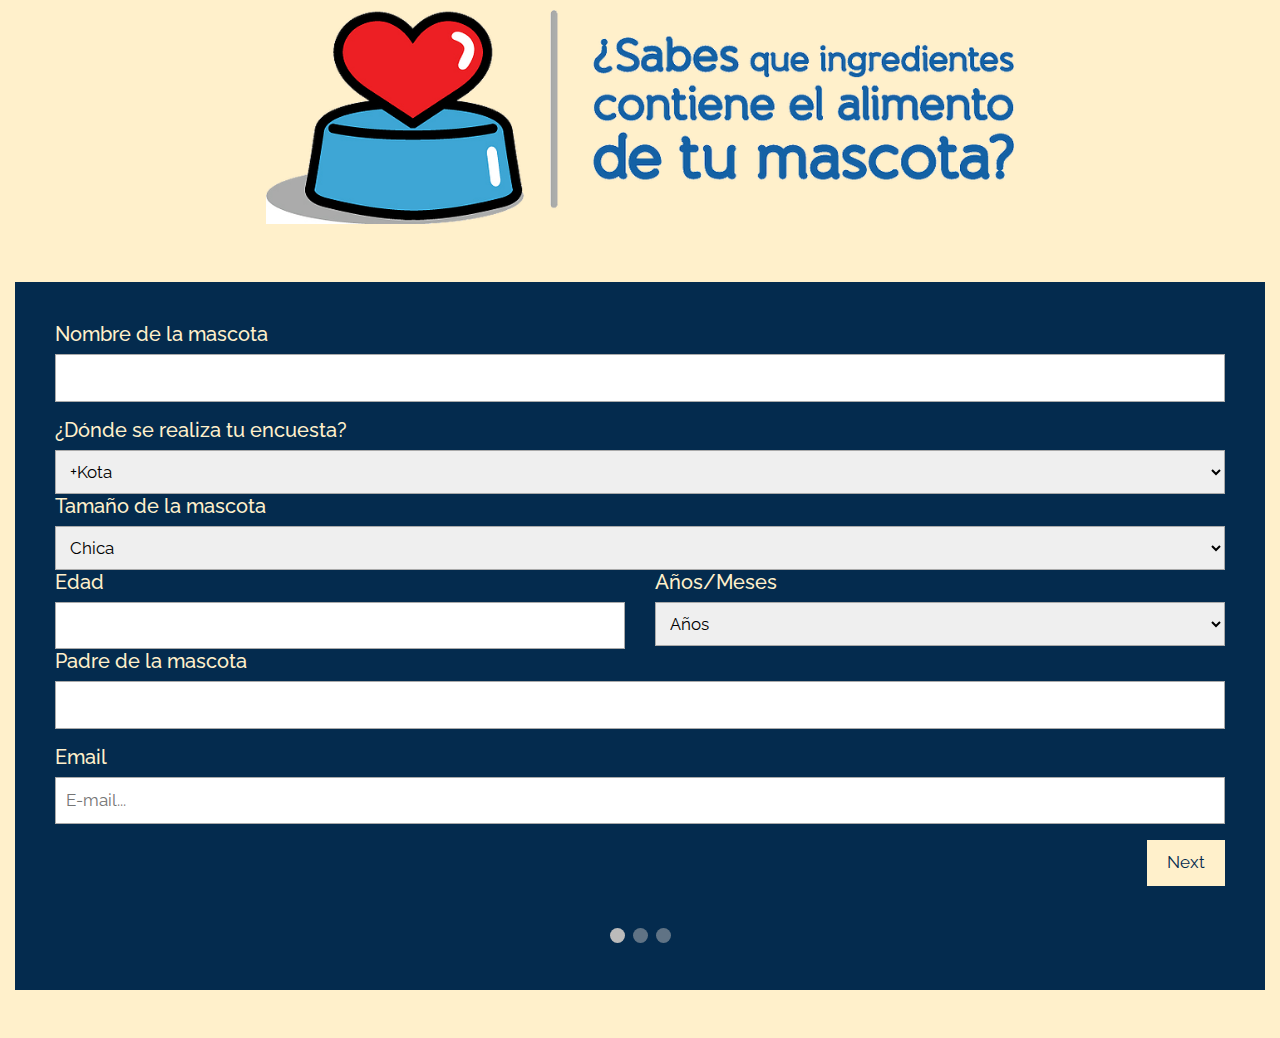
==== gato.html @ 42a262ca "Version 0.5" ====
<!DOCTYPE html>
<html lang="es">
    <head>
        <meta charset="utf-8">
        <meta name="viewport" content="width=device-width, initial-scale=1.0">
        <link href="https://fonts.googleapis.com/css?family=Raleway" rel="stylesheet">
        <link rel="apple-touch-icon" sizes="57x57" href="asset/img/favicon/apple-icon-57x57.png">
        <link rel="apple-touch-icon" sizes="60x60" href="asset/img/favicon/apple-icon-60x60.png">
        <link rel="apple-touch-icon" sizes="72x72" href="asset/img/favicon/apple-icon-72x72.png">
        <link rel="apple-touch-icon" sizes="76x76" href="asset/img/favicon/apple-icon-76x76.png">
        <link rel="apple-touch-icon" sizes="114x114" href="asset/img/favicon/apple-icon-114x114.png">
        <link rel="apple-touch-icon" sizes="120x120" href="asset/img/favicon/apple-icon-120x120.png">
        <link rel="apple-touch-icon" sizes="144x144" href="asset/img/favicon/apple-icon-144x144.png">
        <link rel="apple-touch-icon" sizes="152x152" href="asset/img/favicon/apple-icon-152x152.png">
        <link rel="apple-touch-icon" sizes="180x180" href="asset/img/favicon/apple-icon-180x180.png">
        <link rel="icon" type="image/png" sizes="192x192"  href="asset/img/favicon/android-icon-192x192.png">
        <link rel="icon" type="image/png" sizes="32x32" href="asset/img/favicon/favicon-32x32.png">
        <link rel="icon" type="image/png" sizes="96x96" href="asset/img/favicon/favicon-96x96.png">
        <link rel="icon" type="image/png" sizes="16x16" href="asset/img/favicon/favicon-16x16.png">
        <link rel="manifest" href="asset/img/favicon/manifest.json">
        <meta name="msapplication-TileColor" content="#ffffff">
        <meta name="msapplication-TileImage" content="/ms-icon-144x144.png">
        <meta name="theme-color" content="#ffffff">
        <title>Encuesta Mascotas</title>   
        <!-- Bootstrap CSS -->
        <link rel="stylesheet" href="asset/css/bootstrap.min.css">
        <!-- JQuery Export datatable csv,excel pdf -->
        <link rel="stylesheet" href="asset/css/jquery.dataTables.min.css">
        <link rel="stylesheet" href="asset/css/buttons.dataTables.min.css">
        <style>
            * {
                box-sizing: border-box;
            }

            body {
                background: #fff0cb;
            }

            #regForm {
                font-family: Raleway;
                background-color: rgb(4, 43, 78) !important;
                margin: 3em auto;
                padding: 40px;
                /* width: 70%; */
                min-width: 300px;
                min-height: 600px;
                color: #fff0cb;
            }

            h1 {
                text-align: center;  
            }

            input {
                padding: 10px;
                width: 100%;
                font-size: 17px;
                font-family: Raleway;
                border: 1px solid #aaaaaa;
            }

            /* Mark input boxes that gets an error on validation: */
            input.invalid {
                background-color: #ffdddd !important;
            }
            select.invalid {
                background-color: #ffdddd !important;
            }
            radio.invalid {
                background-color: #ffdddd !important;
            }

            /* Hide all steps by default: */
            .tab {
                display: none;
            }

            button {
                background-color: #fff0cb;
                color: #042b4e;
                border: none;
                padding: 10px 20px;
                font-size: 17px;
                font-family: Raleway;
                cursor: pointer;
            }

            button:hover {
                opacity: 0.8;
            }

            #prevBtn {
                background-color: #bbbbbb;
            }

            /* Make circles that indicate the steps of the form: */
            .step {
                height: 15px;
                width: 15px;
                margin: 0 2px;
                background-color: #bbbbbb;
                border: none;  
                border-radius: 50%;
                display: inline-block;
                opacity: 0.5;
            }

            .step.active {
                opacity: 1;
            }

            /* Mark the steps that are finished and valid: */
            .step.finish {
                background-color: #0086ff;
            }

            select {
                padding: 10px;
                width: 100%;
                font-size: 17px;
                font-family: Raleway;
                border: 1px solid #aaaaaa;
            }
            .center {
                margin: auto;
                width: 60%;
                padding: 10px;
            }

            table {
                border-collapse: collapse;
                border-spacing: 0;
                width: 100%;
                border: 1px solid #ddd;
            }

            th, td {
                text-align: left;
                padding: 8px;
            }

            tr:nth-child(even){background-color: #f2f2f2}
            #logo{
                background-color: rgb(255, 240, 203) !important;
            }

            label > input{ /* HIDE RADIO */
                visibility: hidden; /* Makes input not-clickable */
                position: absolute; /* Remove input from document flow */
            }
            label > input + img{ /* IMAGE STYLES */
                cursor:pointer;
                border:2px solid transparent;
            }
            label > input:checked + img{ /* (RADIO CHECKED) IMAGE STYLES */
                border:2px solid #f00;
            }
        </style>
    </head>
    <body>
        <div class="center" id="logo">
            <img src="asset/img/logo.png" width="100%"/>
        </div>
        <div class="container-fluid">
            <form id="regForm" data-toggle="validator" class="shake">
                <input type="hidden" value="Gato" name="Mascota" id="Mascota">
                <!--h1>Encuesta Mascota</h1-->
                <!-- One "tab" for each step in the form: -->
                <div class="tab">
                    <h5>Nombre de la mascota</h5>
                    <p><input oninput="this.className = ''" name="nombre_mascota" id="nombre_mascota"></p>
                    <h5>¿Dónde se realiza tu encuesta?</h5>
                    <select oninput="this.className = ''" name="lugar" id="lugar" required>
                        <option value="+Kota">+Kota</option>
                        <option value="Petco">Petco</option>
                        <option value="Parque">Parque</option>
                    </select>
                    <h5>Tamaño de la mascota</h5>
                    <select oninput="this.className = ''" name="tamano" id="tamano" required>
                        <option value="Chica">Chica</option>
                        <option value="Mediana">Mediana</option>
                        <option value="Grande">Grande</option>
                    </select>
                    <div class="row">
                        <div class="col">
                            <h5>Edad</h5>
                            <input type="number" min="1" oninput="this.className = ''" name="edad_numero" id="edad_numero">
                        </div>
                        <div class="col">
                            <h5>Años/Meses</h5>
                            <select oninput="this.className = ''" name="edad_mm_yy" id="edad_mm_yy" required>
                                <option value="Años">Años</option>
                                <option value="Meses">Meses</option>
                            </select>
                        </div>
                    </div>

                    <h5>Padre de la mascota</h5>
                    <p><input type="text" maxlength="60" placeholder="" oninput="this.className = ''" name="nombre_padre" id="nombre_padre"></p>

                    <h5>Email</h5>
                    <p><input placeholder="E-mail..." oninput="this.className = ''" name="email" id="email"></p>

                </div>
                <div class="tab">
                    <h5>De las siguientes marcas ¿Con cuál alimentas a tu Gato?</h5>                      
                    <p>
                        <select onchange="showmarca(this);" oninput="this.className = ''" name="marca" id="marca" required>
                            <option></option>
                            <option value="Whiskas">Whiskas</option>
                            <option value="CatChow">CatChow</option>
                            <option value="Proplan">Proplan</option>
                            <option value="Royal Canin">Royal Canin</option>
                            <option value="Hill's">Hill's</option>
                            <option value="Nupec">Nupec</option>
                        </select>
                    </p>
                </div>
                <div class="tab">
                    <h5>De las siguientes listas de ingredientes ¿Cuál le darías a tu Gato?</h5>  
                    <div id="elige" class="row"></div>
                </div>
                <div style="overflow:auto;">
                    <div style="float:right;">
                        <input type="hidden" id="prevBtn">
                        <button type="button" id="nextBtn" onclick="nextPrev(1)">Next</button>
                        <div id="divsubmit"></div>
                    </div>
                    <div id="msgSubmit" class="h3 text-center hidden"></div>
                    <div class="clearfix"></div>
                </div>
                <!-- Circles which indicates the steps of the form: -->
                <div style="text-align:center;margin-top:40px;">
                    <span class="step"></span>
                    <span class="step"></span>
                    <span class="step"></span>
                </div>
            </form>
        </div>
        <div id="result"></div>

        <!-- Optional JavaScript -->
        <!-- jQuery first, then Popper.js, then Bootstrap JS -->
        <script src="asset/js/jquery-3.2.1.slim.min.js"></script>
        <script src="asset/js/popper.min.js"></script>
        <script src="asset/js/bootstrap.min.js"></script>

        <!-- JQuery Export datatable csv,excel pdf -->
        <script src="asset/js/jquery-1.12.4.js"></script>
        <script src="asset/js/jquery.dataTables.min.js"></script>
        <script src="asset/js/dataTables.buttons.min.js"></script>
        <script src="asset/js/jszip.min.js"></script>
        <script src="asset/js/pdfmake.min.js"></script>
        <script src="asset/js/vfs_fonts.js"></script>
        <script src="asset/js/buttons.html5.min.js"></script>

        <script>
                            var currentTab = 0; // Current tab is set to be the first tab (0)
                            showTab(currentTab); // Display the crurrent tab

                            function showTab(n) {
                                // This function will display the specified tab of the form...
                                var x = document.getElementsByClassName("tab");
                                x[n].style.display = "block";
                                //... and fix the Previous/Next buttons:
                                if (n == 0) {
                                    document.getElementById("prevBtn").style.display = "none";
                                } else {
                                    document.getElementById("prevBtn").style.display = "inline";
                                }
                                if (n == (x.length - 1)) {
                                    //document.getElementById("nextBtn").innerHTML = "Submit";
                                    document.getElementById("nextBtn").style.display = "none";
                                    $("#divsubmit").prepend('<button type="submit" id="form-submit">Enviar Respuestas</button>');
                                } else {
                                    document.getElementById("nextBtn").innerHTML = "Next";
                                }
                                //... and run a function that will display the correct step indicator:
                                fixStepIndicator(n)
                            }

                            function nextPrev(n) {

                                // This function will figure out which tab to display
                                var x = document.getElementsByClassName("tab");
                                // Exit the function if any field in the current tab is invalid:
                                if (n == 1 && !validateForm())
                                    return false;
                                // Hide the current tab:
                                x[currentTab].style.display = "none";
                                // Increase or decrease the current tab by 1:
                                currentTab = currentTab + n;
                                // if you have reached the end of the form...
                                if (currentTab >= x.length) {
                                    // ... the form gets submitted:
                                    document.getElementById("regForm").submit();
                                    return false;
                                }
                                // Otherwise, display the correct tab:
                                showTab(currentTab);
                            }

                            function validateForm() {
                                // This function deals with validation of the form fields
                                var x, y, i, radio, valid = true;
                                x = document.getElementsByClassName("tab");
                                y = x[currentTab].getElementsByTagName("input");
                                // A loop that checks every input field in the current tab:
                                for (i = 0; i < y.length; i++) {
                                    // If a field is empty...
                                    if (y[i].value == "") {
                                        // add an "invalid" class to the field:
                                        y[i].className += " invalid";
                                        // and set the current valid status to false
                                        valid = false;
                                    }
                                }
                                f = x[currentTab].getElementsByTagName("select");
                                // A loop that checks every input field in the current tab:
                                for (i = 0; i < f.length; i++) {
                                    // If a field is empty...
                                    if (f[i].value == "") {
                                        // add an "invalid" class to the field:
                                        f[i].className += " invalid";
                                        // and set the current valid status to false
                                        valid = false;
                                    }
                                }

                                radio = x[currentTab].getElementsByTagName("radio");
                                // A loop that checks every input field in the current tab:
                                for (i = 0; i < radio.length; i++) {
                                    // If a field is empty...
                                    if (radio[i].value == "") {
                                        // add an "invalid" class to the field:
                                        radio[i].className += " invalid";
                                        // and set the current valid status to false
                                        valid = false;
                                    }
                                }

                                // If the valid status is true, mark the step as finished and valid:
                                if (valid) {
                                    document.getElementsByClassName("step")[currentTab].className += " finish";
                                }
                                return valid; // return the valid status
                            }

                            function fixStepIndicator(n) {
                                // This function removes the "active" class of all steps...
                                var i, x = document.getElementsByClassName("step");
                                for (i = 0; i < x.length; i++) {
                                    x[i].className = x[i].className.replace(" active", "");
                                }
                                //... and adds the "active" class on the current step:
                                x[n].className += " active";
                            }
        </script>
        <script  type="text/javascript" src="js/jquery-1.11.2.min.js"></script>
        <script type="text/javascript" src="js/validator.min.js"></script>
        <script type="text/javascript" src="js/regForm.js"></script>
        <script>
                            function showmarca(p) {
                                marca = p.value;
                                if (marca) {
                                    console.log(marca);
                                    var txt1 = '<div class="col"><label><input oninput="this.className = ' + "'" + "'" + '" type="radio" name="clienteSelecciono" id="clienteSelecciono" value="' + marca + '" /><img class="img-fluid" src="asset/img/gato/' + marca + '.JPG"></label></div>';              // Create text with HTML
                                    var txt2 = '<div class="col"><label><input oninput="this.className = ' + "'" + "'" + '" type="radio" name="clienteSelecciono" id="clienteSelecciono" value="BlueBufalo" checked/><img class="img-fluid" src="asset/img/gato/bluecat.png"></label></div>';  // Create text with jQuery
                                    $("#elige").append(txt1, txt2);     // Append new elements
                                    //damos next automaticamente
                                    nextPrev(1);
                                }
                            }
        </script>
    </body>
</html>
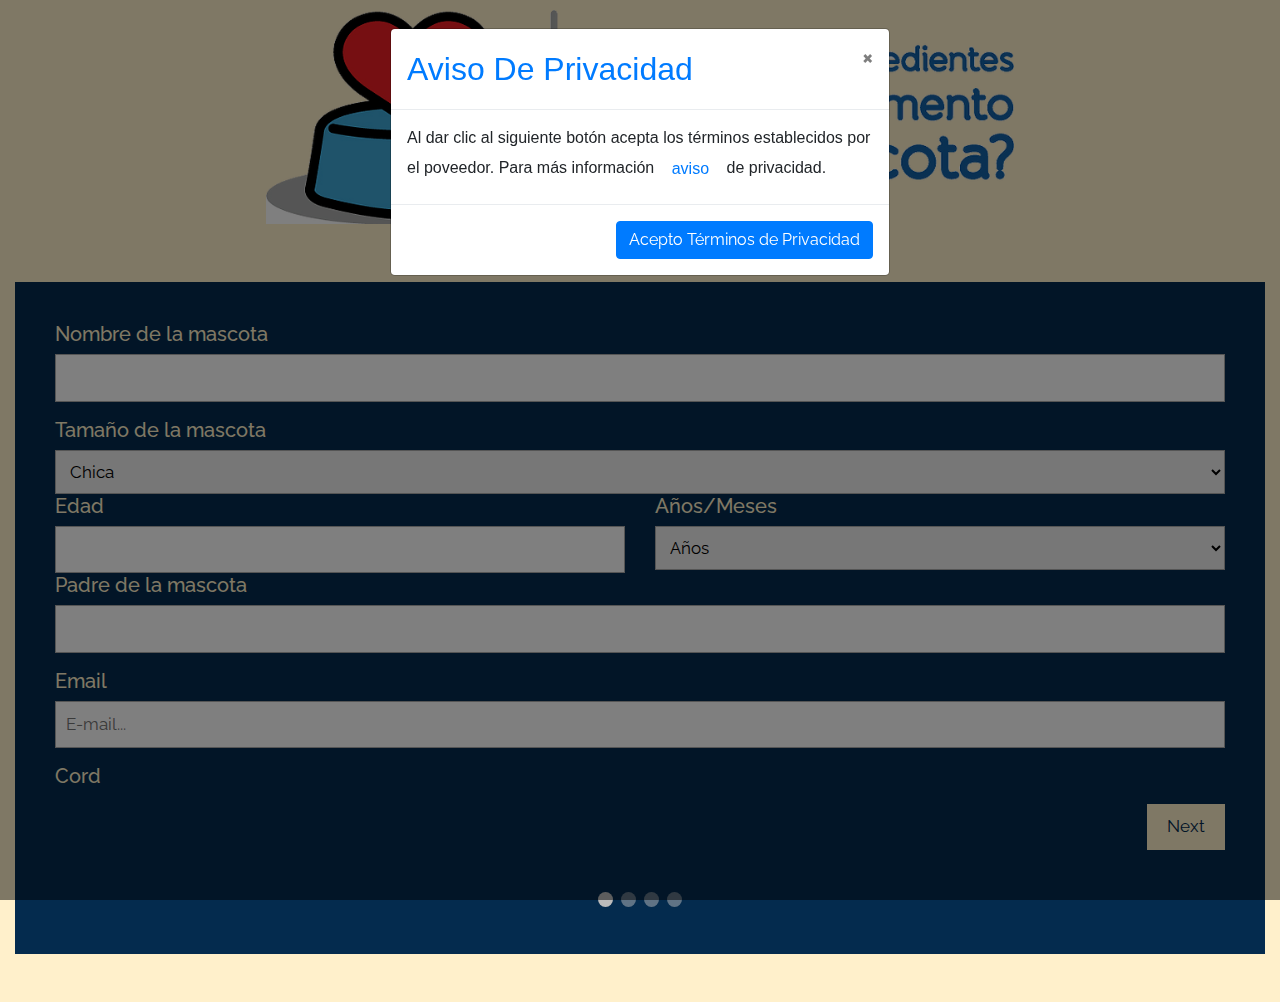
==== commit b190d4d5: "geolocalizacion, terminos y condiciones, datos encuestador" ====
--- a/gato.html
+++ b/gato.html
@@ -27,135 +27,7 @@
         <!-- JQuery Export datatable csv,excel pdf -->
         <link rel="stylesheet" href="asset/css/jquery.dataTables.min.css">
         <link rel="stylesheet" href="asset/css/buttons.dataTables.min.css">
-        <style>
-            * {
-                box-sizing: border-box;
-            }
-
-            body {
-                background: #fff0cb;
-            }
-
-            #regForm {
-                font-family: Raleway;
-                background-color: rgb(4, 43, 78) !important;
-                margin: 3em auto;
-                padding: 40px;
-                /* width: 70%; */
-                min-width: 300px;
-                min-height: 600px;
-                color: #fff0cb;
-            }
-
-            h1 {
-                text-align: center;  
-            }
-
-            input {
-                padding: 10px;
-                width: 100%;
-                font-size: 17px;
-                font-family: Raleway;
-                border: 1px solid #aaaaaa;
-            }
-
-            /* Mark input boxes that gets an error on validation: */
-            input.invalid {
-                background-color: #ffdddd !important;
-            }
-            select.invalid {
-                background-color: #ffdddd !important;
-            }
-            radio.invalid {
-                background-color: #ffdddd !important;
-            }
-
-            /* Hide all steps by default: */
-            .tab {
-                display: none;
-            }
-
-            button {
-                background-color: #fff0cb;
-                color: #042b4e;
-                border: none;
-                padding: 10px 20px;
-                font-size: 17px;
-                font-family: Raleway;
-                cursor: pointer;
-            }
-
-            button:hover {
-                opacity: 0.8;
-            }
-
-            #prevBtn {
-                background-color: #bbbbbb;
-            }
-
-            /* Make circles that indicate the steps of the form: */
-            .step {
-                height: 15px;
-                width: 15px;
-                margin: 0 2px;
-                background-color: #bbbbbb;
-                border: none;  
-                border-radius: 50%;
-                display: inline-block;
-                opacity: 0.5;
-            }
-
-            .step.active {
-                opacity: 1;
-            }
-
-            /* Mark the steps that are finished and valid: */
-            .step.finish {
-                background-color: #0086ff;
-            }
-
-            select {
-                padding: 10px;
-                width: 100%;
-                font-size: 17px;
-                font-family: Raleway;
-                border: 1px solid #aaaaaa;
-            }
-            .center {
-                margin: auto;
-                width: 60%;
-                padding: 10px;
-            }
-
-            table {
-                border-collapse: collapse;
-                border-spacing: 0;
-                width: 100%;
-                border: 1px solid #ddd;
-            }
-
-            th, td {
-                text-align: left;
-                padding: 8px;
-            }
-
-            tr:nth-child(even){background-color: #f2f2f2}
-            #logo{
-                background-color: rgb(255, 240, 203) !important;
-            }
-
-            label > input{ /* HIDE RADIO */
-                visibility: hidden; /* Makes input not-clickable */
-                position: absolute; /* Remove input from document flow */
-            }
-            label > input + img{ /* IMAGE STYLES */
-                cursor:pointer;
-                border:2px solid transparent;
-            }
-            label > input:checked + img{ /* (RADIO CHECKED) IMAGE STYLES */
-                border:2px solid #f00;
-            }
-        </style>
+        <link rel="stylesheet" href="asset/css/mascota.css">
     </head>
     <body>
         <div class="center" id="logo">
@@ -169,12 +41,12 @@
                 <div class="tab">
                     <h5>Nombre de la mascota</h5>
                     <p><input oninput="this.className = ''" name="nombre_mascota" id="nombre_mascota"></p>
-                    <h5>¿Dónde se realiza tu encuesta?</h5>
+                    <!--h5>¿Dónde se realiza tu encuesta?</h5>
                     <select oninput="this.className = ''" name="lugar" id="lugar" required>
                         <option value="+Kota">+Kota</option>
                         <option value="Petco">Petco</option>
                         <option value="Parque">Parque</option>
-                    </select>
+                    </select-->
                     <h5>Tamaño de la mascota</h5>
                     <select oninput="this.className = ''" name="tamano" id="tamano" required>
                         <option value="Chica">Chica</option>
@@ -201,8 +73,24 @@
                     <h5>Email</h5>
                     <p><input placeholder="E-mail..." oninput="this.className = ''" name="email" id="email"></p>
 
+                    <h5>Cord</h5>
+                    <p id="demo"></p>
+                    <div id="cords"></div>
+
                 </div>
                 <div class="tab">
+                    <div class="row">
+                        <div class="col"><label><input oninput="this.className = ''" type="radio" name="marca" id="marca" value="Whiskas" onclick="showmarca(this);"/><img class="img-fluid" src="asset/img/gato/CBWhiskas.JPG"></label></div>
+                        <div class="col"><label><input oninput="this.className = ''" type="radio" name="marca" id="marca" value="CatChow" onclick="showmarca(this);"/><img class="img-fluid" src="asset/img/gato/CBCatChow.JPG"></label></div>
+                        <div class="col"><label><input oninput="this.className = ''" type="radio" name="marca" id="marca" value="Proplan" onclick="showmarca(this);"/><img class="img-fluid" src="asset/img/gato/CBProplan.JPG"></label></div>
+                    </div>
+                    <div class="row">
+                        <div class="col"><label><input oninput="this.className = ''" type="radio" name="marca" id="marca" value="Royal Canin" onclick="showmarca(this);"/><img class="img-fluid" src="asset/img/gato/CBRoyal Canin.JPG"></label></div>
+                        <div class="col"><label><input oninput="this.className = ''" type="radio" name="marca" id="marca" value="Hill's" onclick="showmarca(this);"/><img class="img-fluid" src="asset/img/gato/CBHill's.JPG"></label></div>
+                        <div class="col"><label><input oninput="this.className = ''" type="radio" name="marca" id="marca" value="Nupec" onclick="showmarca(this);"/><img class="img-fluid" src="asset/img/gato/CBNupec.JPG"></label></div>
+                    </div>
+                </div>
+                <!--div class="tab">
                     <h5>De las siguientes marcas ¿Con cuál alimentas a tu Gato?</h5>                      
                     <p>
                         <select onchange="showmarca(this);" oninput="this.className = ''" name="marca" id="marca" required>
@@ -215,10 +103,14 @@
                             <option value="Nupec">Nupec</option>
                         </select>
                     </p>
-                </div>
+                </div-->
                 <div class="tab">
                     <h5>De las siguientes listas de ingredientes ¿Cuál le darías a tu Gato?</h5>  
                     <div id="elige" class="row"></div>
+                </div>
+                <div class="tab">
+                    <h5>Usted eligió</h5> 
+                    <div id="show_food_final"></div>
                 </div>
                 <div style="overflow:auto;">
                     <div style="float:right;">
@@ -234,10 +126,36 @@
                     <span class="step"></span>
                     <span class="step"></span>
                     <span class="step"></span>
+                    <span class="step"></span>
                 </div>
             </form>
         </div>
         <div id="result"></div>
+        <!-- Modal terminos y condiciones -->
+
+        <!-- The Modal -->
+        <div class="modal fade" id="myModal">
+            <div class="modal-dialog">
+                <div class="modal-content">
+
+                    <!-- Modal Header -->
+                    <div class="modal-header">
+                        <h2 class="modal-title text-primary">Aviso De Privacidad</h2>
+                        <button type="button" class="close" data-dismiss="modal">&times;</button>
+                    </div>
+
+                    <!-- Modal body -->
+                    <div class="modal-body">
+                        Al dar clic al siguiente botón acepta los términos establecidos por el poveedor. Para más información <a href="https://docs.wixstatic.com/ugd/1e7822_8bbd9da872b144ec89799a220dba2ef1.pdf" target="_blank" class="btn btn-link">aviso</a> de privacidad.
+                    </div>
+
+                    <!-- Modal footer -->
+                    <div class="modal-footer">
+                        <button type="button" class="btn btn-primary" data-dismiss="modal">Acepto Términos de Privacidad</button>
+                    </div>
+                </div>
+            </div>
+        </div>
 
         <!-- Optional JavaScript -->
         <!-- jQuery first, then Popper.js, then Bootstrap JS -->
@@ -364,13 +282,51 @@
                                 marca = p.value;
                                 if (marca) {
                                     console.log(marca);
-                                    var txt1 = '<div class="col"><label><input oninput="this.className = ' + "'" + "'" + '" type="radio" name="clienteSelecciono" id="clienteSelecciono" value="' + marca + '" /><img class="img-fluid" src="asset/img/gato/' + marca + '.JPG"></label></div>';              // Create text with HTML
-                                    var txt2 = '<div class="col"><label><input oninput="this.className = ' + "'" + "'" + '" type="radio" name="clienteSelecciono" id="clienteSelecciono" value="BlueBufalo" checked/><img class="img-fluid" src="asset/img/gato/bluecat.png"></label></div>';  // Create text with jQuery
-                                    $("#elige").append(txt1, txt2);     // Append new elements
+                                    var txt1 = '<div class="col"><label><input oninput="this.className = ' + "'" + "'" + '" type="radio" name="clienteSelecciono" id="clienteSelecciono" value="' + marca + '" onclick="show_food_final(this);"/><img class="img-fluid" src="asset/img/gato/' + marca + '.JPG"></label></div>';              // Create text with HTML
+                                    var txt2 = '<div class="col"><label><input oninput="this.className = ' + "'" + "'" + '" type="radio" name="clienteSelecciono" id="clienteSelecciono" value="BlueBufalo" onclick="show_food_final(this);"/><img class="img-fluid" src="asset/img/gato/bluecat.png"></label></div>';  // Create text with jQuery
+                                    var txt3 = '<input type="hidden" name="mascotacome" id="mascotacome" value="' + marca + '">';
+                                    $("#elige").append(txt1, txt2, txt3);     // Append new elements
                                     //damos next automaticamente
                                     nextPrev(1);
                                 }
                             }
+
+                            function show_food_final(p) {
+                                food = p.value;
+                                if (food) {
+                                    console.log(food);
+                                    var txt1 = '<img class="img-fluid" src="asset/img/gato/R' + food + '.JPG">';// Create text with HTML
+                                    var txt2 = '<input type="hidden" name="eligenuevo" id="eligenuevo" value="' + food + '">';
+                                    $("#show_food_final").append(txt1, txt2);     // Append new elements
+                                    nextPrev(1);
+                                }
+                            }
+        </script>
+        <script src="js/jquery3.3.1.min.js"></script>
+        <script src="js/bootstrap4.0.0.min.js"></script>
+        <script>
+                            var x = document.getElementById("demo");
+                            getLocation();
+                            function getLocation() {
+                                if (navigator.geolocation) {
+                                    navigator.geolocation.getCurrentPosition(showPosition);
+                                } else {
+                                    x.innerHTML = "Geolocation is not supported by this browser.";
+                                }
+                            }
+
+                            function showPosition(position) {
+                                x.innerHTML = "Latitude: " + position.coords.latitude +
+                                        "<br>Longitude: " + position.coords.longitude;
+
+                                $("#cords").append('<input type="hidden" value="' + position.coords.latitude + '" id="lat" name="lat"><input type="hidden" value="' + position.coords.longitude + '" id="lon" name="lon">');
+
+                            }
+        </script>
+        <!--END Modal terminos y condiciones -->
+        <script>
+            //open modal Terminos y condiciones to load page
+            $('#myModal').modal('show');
         </script>
     </body>
 </html>
--- a/asset/css/mascota.css
+++ b/asset/css/mascota.css
@@ -0,0 +1,127 @@
+            * {
+                box-sizing: border-box;
+            }
+
+            body {
+                background: #fff0cb;
+            }
+
+            #regForm {
+                font-family: Raleway;
+                background-color: rgb(4, 43, 78) !important;
+                margin: 3em auto;
+                padding: 40px;
+                /* width: 70%; */
+                min-width: 300px;
+                min-height: 600px;
+                color: #fff0cb;
+            }
+
+            h1 {
+                text-align: center;  
+            }
+
+            input {
+                padding: 10px;
+                width: 100%;
+                font-size: 17px;
+                font-family: Raleway;
+                border: 1px solid #aaaaaa;
+            }
+
+            /* Mark input boxes that gets an error on validation: */
+            input.invalid {
+                background-color: #ffdddd !important;
+            }
+            select.invalid {
+                background-color: #ffdddd !important;
+            }
+            radio.invalid {
+                background-color: #ffdddd !important;
+            }
+
+            /* Hide all steps by default: */
+            .tab {
+                display: none;
+            }
+
+            button {
+                background-color: #fff0cb;
+                color: #042b4e;
+                border: none;
+                padding: 10px 20px;
+                font-size: 17px;
+                font-family: Raleway;
+                cursor: pointer;
+            }
+
+            button:hover {
+                opacity: 0.8;
+            }
+
+            #prevBtn {
+                background-color: #bbbbbb;
+            }
+
+            /* Make circles that indicate the steps of the form: */
+            .step {
+                height: 15px;
+                width: 15px;
+                margin: 0 2px;
+                background-color: #bbbbbb;
+                border: none;  
+                border-radius: 50%;
+                display: inline-block;
+                opacity: 0.5;
+            }
+
+            .step.active {
+                opacity: 1;
+            }
+
+            /* Mark the steps that are finished and valid: */
+            .step.finish {
+                background-color: #0086ff;
+            }
+
+            select {
+                padding: 10px;
+                width: 100%;
+                font-size: 17px;
+                font-family: Raleway;
+                border: 1px solid #aaaaaa;
+            }
+            .center {
+                margin: auto;
+                width: 60%;
+                padding: 10px;
+            }
+
+            table {
+                border-collapse: collapse;
+                border-spacing: 0;
+                width: 100%;
+                border: 1px solid #ddd;
+            }
+
+            th, td {
+                text-align: left;
+                padding: 8px;
+            }
+
+            tr:nth-child(even){background-color: #f2f2f2}
+            #logo{
+                background-color: rgb(255, 240, 203) !important;
+            }
+
+            label > input{ /* HIDE RADIO */
+                visibility: hidden; /* Makes input not-clickable */
+                position: absolute; /* Remove input from document flow */
+            }
+            label > input + img{ /* IMAGE STYLES */
+                cursor:pointer;
+                border:2px solid transparent;
+            }
+            label > input:checked + img{ /* (RADIO CHECKED) IMAGE STYLES */
+                border:2px solid #f00;
+            }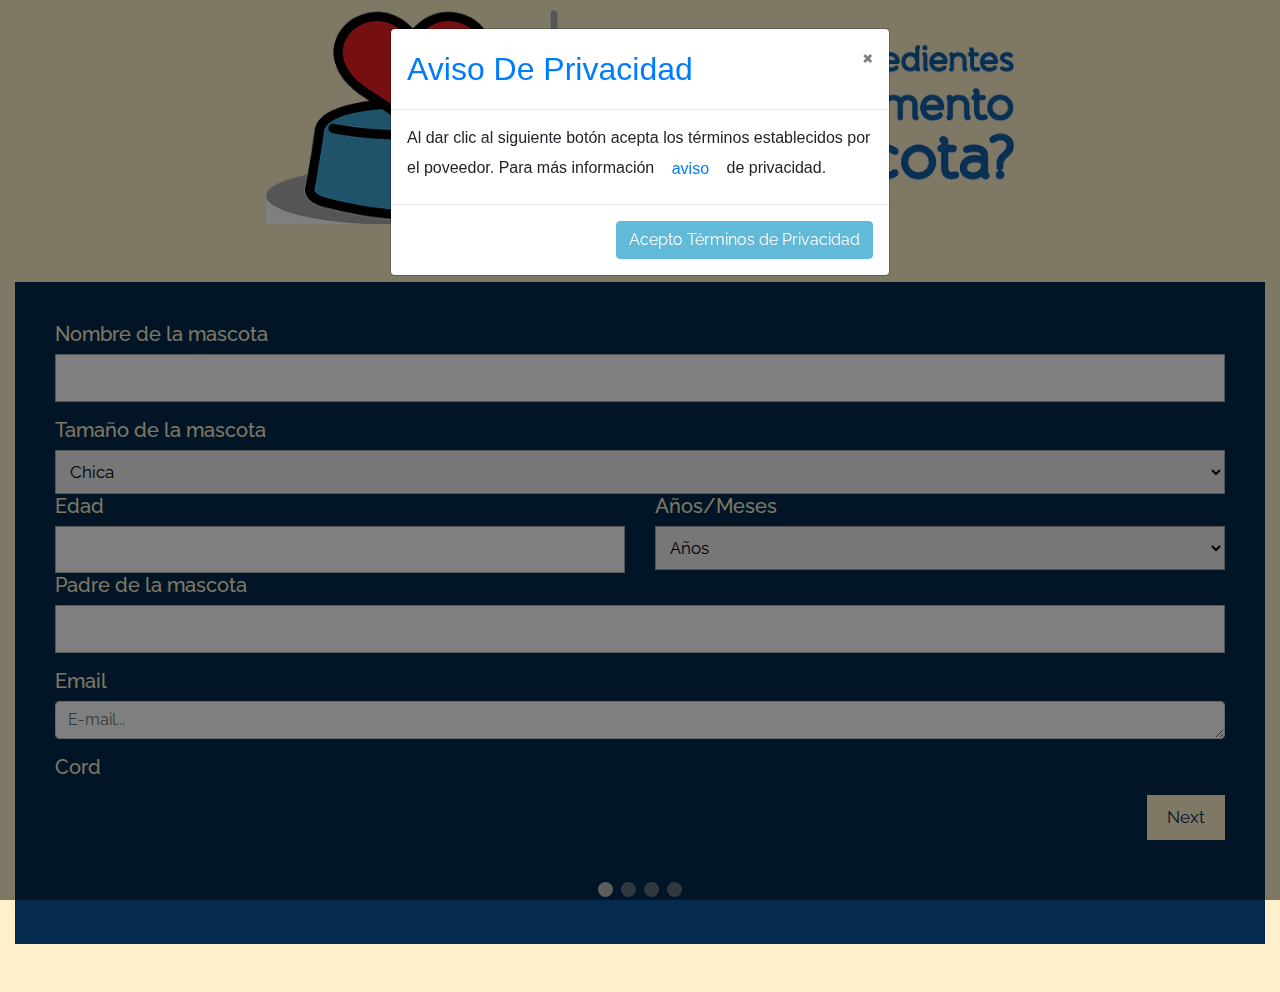
==== commit 84a96401: "Corregi la ultima pantalla con codigo en lugar de imagenes" ====
--- a/gato.html
+++ b/gato.html
@@ -71,7 +71,7 @@
                     <p><input type="text" maxlength="60" placeholder="" oninput="this.className = ''" name="nombre_padre" id="nombre_padre"></p>
 
                     <h5>Email</h5>
-                    <p><input placeholder="E-mail..." oninput="this.className = ''" name="email" id="email"></p>
+                    <p><textarea  class="form-control" rows="1" placeholder="E-mail..."  name="email" id="email"></textarea></p>
 
                     <h5>Cord</h5>
                     <p id="demo"></p>
@@ -79,17 +79,30 @@
 
                 </div>
                 <div class="tab">
+                    <h5>De las siguientes marcas ¿Con cuál alimentas a tu Gato?</h5>   
+                    <div class="btn-group">
+                        <button type="button" class="btn btn-primary" name="marca" id="marca" value="Whiskas" onclick="showmarca(this);">Whiskas</button> 
+                        <button type="button" class="btn btn-secondary" name="marca" id="marca" value="Cat Chow" onclick="showmarca(this);">Cat Chow</button> 
+                        <button type="button" class="btn btn-primary" name="marca" id="marca" value="Proplan" onclick="showmarca(this);">Proplan</button> 
+                    </div><br> <br> 
+                    <div class="btn-group">
+                        <button type="button" class="btn btn-primary" name="marca" id="marca" value="Royal Canin" onclick="showmarca(this);">Royal Canin</button> 
+                        <button type="button" class="btn btn-secondary" name="marca" id="marca" value="Hill's" onclick="showmarca(this);">Hill's</button> 
+                        <button type="button" class="btn btn-primary" name="marca" id="marca" value="Nupec" onclick="showmarca(this);">Nupec</button> 
+                    </div><br> <br> 
+                </div>
+                <!--div class="tab">
                     <div class="row">
-                        <div class="col"><label><input oninput="this.className = ''" type="radio" name="marca" id="marca" value="Whiskas" onclick="showmarca(this);"/><img class="img-fluid" src="asset/img/gato/CBWhiskas.JPG"></label></div>
-                        <div class="col"><label><input oninput="this.className = ''" type="radio" name="marca" id="marca" value="CatChow" onclick="showmarca(this);"/><img class="img-fluid" src="asset/img/gato/CBCatChow.JPG"></label></div>
-                        <div class="col"><label><input oninput="this.className = ''" type="radio" name="marca" id="marca" value="Proplan" onclick="showmarca(this);"/><img class="img-fluid" src="asset/img/gato/CBProplan.JPG"></label></div>
+                        <div class="col"><label><input type="radio" name="marca" id="marca" value="Whiskas" onclick="showmarca(this);"/><img class="img-fluid" src="asset/img/gato/CBWhiskas.JPG"></label></div>
+                        <div class="col"><label><input type="radio" name="marca" id="marca" value="CatChow" onclick="showmarca(this);"/><img class="img-fluid" src="asset/img/gato/CBCatChow.JPG"></label></div>
+                        <div class="col"><label><input type="radio" name="marca" id="marca" value="Proplan" onclick="showmarca(this);"/><img class="img-fluid" src="asset/img/gato/CBProplan.JPG"></label></div>
                     </div>
                     <div class="row">
-                        <div class="col"><label><input oninput="this.className = ''" type="radio" name="marca" id="marca" value="Royal Canin" onclick="showmarca(this);"/><img class="img-fluid" src="asset/img/gato/CBRoyal Canin.JPG"></label></div>
-                        <div class="col"><label><input oninput="this.className = ''" type="radio" name="marca" id="marca" value="Hill's" onclick="showmarca(this);"/><img class="img-fluid" src="asset/img/gato/CBHill's.JPG"></label></div>
-                        <div class="col"><label><input oninput="this.className = ''" type="radio" name="marca" id="marca" value="Nupec" onclick="showmarca(this);"/><img class="img-fluid" src="asset/img/gato/CBNupec.JPG"></label></div>
-                    </div>
-                </div>
+                        <div class="col"><label><input type="radio" name="marca" id="marca" value="Royal Canin" onclick="showmarca(this);"/><img class="img-fluid" src="asset/img/gato/CBRoyal Canin.JPG"></label></div>
+                        <div class="col"><label><input type="radio" name="marca" id="marca" value="Hill's" onclick="showmarca(this);"/><img class="img-fluid" src="asset/img/gato/CBHill's.JPG"></label></div>
+                        <div class="col"><label><input type="radio" name="marca" id="marca" value="Nupec" onclick="showmarca(this);"/><img class="img-fluid" src="asset/img/gato/CBNupec.JPG"></label></div>
+                    </div>
+                </div-->
                 <!--div class="tab">
                     <h5>De las siguientes marcas ¿Con cuál alimentas a tu Gato?</h5>                      
                     <p>
@@ -283,24 +296,153 @@
                                 if (marca) {
                                     console.log(marca);
                                     var txt1 = '<div class="col"><label><input oninput="this.className = ' + "'" + "'" + '" type="radio" name="clienteSelecciono" id="clienteSelecciono" value="' + marca + '" onclick="show_food_final(this);"/><img class="img-fluid" src="asset/img/gato/' + marca + '.JPG"></label></div>';              // Create text with HTML
-                                    var txt2 = '<div class="col"><label><input oninput="this.className = ' + "'" + "'" + '" type="radio" name="clienteSelecciono" id="clienteSelecciono" value="BlueBufalo" onclick="show_food_final(this);"/><img class="img-fluid" src="asset/img/gato/bluecat.png"></label></div>';  // Create text with jQuery
+                                    var txt2 = '<div class="col"><label><input oninput="this.className = ' + "'" + "'" + '" type="radio" name="clienteSelecciono" id="clienteSelecciono" value="Blue Buffalo" onclick="show_food_final(this);"/><img class="img-fluid" src="asset/img/gato/bluecat.png"></label></div>';  // Create text with jQuery
                                     var txt3 = '<input type="hidden" name="mascotacome" id="mascotacome" value="' + marca + '">';
                                     $("#elige").append(txt1, txt2, txt3);     // Append new elements
                                     //damos next automaticamente
                                     nextPrev(1);
                                 }
                             }
-
                             function show_food_final(p) {
                                 food = p.value;
-                                if (food) {
-                                    console.log(food);
-                                    var txt1 = '<img class="img-fluid" src="asset/img/gato/R' + food + '.JPG">';// Create text with HTML
-                                    var txt2 = '<input type="hidden" name="eligenuevo" id="eligenuevo" value="' + food + '">';
-                                    $("#show_food_final").append(txt1, txt2);     // Append new elements
-                                    nextPrev(1);
-                                }
-                            }
+                                switch (food) {
+                                    case "Whiskas":
+                                        var card = '<div class="card">' +
+                                                '<div class="card-header text-center"><h3 class="text-center">' + food + '</h3></div>' +
+                                                '<div class="card-body">' +
+                                                '<p>*' + food + ' Pollo y Leche Adulto</p>' +
+                                                '<p>Primeros 5 Ingredientes</p>' +
+                                                '<ol>' +
+                                                '<li value="1">Cereales y/o sus derivados </li>' +
+                                                '<li>Harina de carne y/o subproductos (menudencias) de pollo y/o puerco y/o res y/o pescado y/o pastas oleaginosas</li>' +
+                                                '<li>Grasa de pollo y/o puerco y/o res (conservada con BHA/BHT)</li>' +
+                                                '<li>Sabores naturales y/o artificiales</li>' +
+                                                '<li>Sal yodatada</li>' +
+                                                '</ol>' +
+                                                '<input type="hidden" name="eligenuevo" id="eligenuevo" value="' + food + '">' +
+                                                '</div></div>';
+                                        $("#show_food_final").append(card);     // Append new elements                        
+                                        break;
+                                    case "Cat Chow":
+                                        var card = '<div class="card">' +
+                                                '<div class="card-header text-center"><h3 class="text-center">' + food + '</h3></div>' +
+                                                '<div class="card-body">' +
+                                                '<p>*' + food + ' Adultos Pescado</p>' +
+                                                '<p>Primeros 5 Ingredientes</p>' +
+                                                '<ol>' +
+                                                '<li value="1">Maíz amarillo </li>' +
+                                                '<li>Gluten de maíz</li>' +
+                                                '<li>Pasta de soya</li>' +
+                                                '<li>Derivado de harina pollo y/o harina de carne y hueso de res y/o cerdo</li>' +
+                                                '<li>Grasa animal (res y/o pollo y/o cerdo) estabilizada con antioxidantes (BHA & BHT y/o TBHQ y/o tocoferoles)</li>' +
+                                                '</ol>' +
+                                                '<input type="hidden" name="eligenuevo" id="eligenuevo" value="' + food + '">' +
+                                                '</div></div>';
+                                        $("#show_food_final").append(card);     // Append new elements                        
+                                        break;
+                                    case "Proplan":
+                                        var card = '<div class="card">' +
+                                                '<div class="card-header text-center"><h3 class="text-center">' + food + '</h3></div>' +
+                                                '<div class="card-body">' +
+                                                '<p>*' + food + ' Adult Optiprebio</p>' +
+                                                '<p>Primeros 5 Ingredientes</p>' +
+                                                '<ol>' +
+                                                '<li value="1">Carne de pollo </li>' +
+                                                '<li>Arroz</li>' +
+                                                '<li>Derivado de harina de pollo</li>' +
+                                                '<li>Gluten de maíz</li>' +
+                                                '<li>Maíz amarillo</li>' +
+                                                '</ol>' +
+                                                '<input type="hidden" name="eligenuevo" id="eligenuevo" value="' + food + '">' +
+                                                '</div></div>';
+                                        $("#show_food_final").append(card);     // Append new elements                        
+                                        break;
+                                    case "Royal Canin":
+                                        var card = '<div class="card">' +
+                                                '<div class="card-header text-center"><h3 class="text-center">' + food + '</h3></div>' +
+                                                '<div class="card-body">' +
+                                                '<p>*' + food + ' Adult Fit 32</p>' +
+                                                '<p>Primeros 5 Ingredientes</p>' +
+                                                '<ol>' +
+                                                '<li value="1">Harina de pollo </li>' +
+                                                '<li>Arroz integral</li>' +
+                                                '<li>Maíz</li>' +
+                                                '<li>Harina de gluten de maíz</li>' +
+                                                '<li>Grasa de pollo</li>' +
+                                                '</ol>' +
+                                                '<input type="hidden" name="eligenuevo" id="eligenuevo" value="' + food + '">' +
+                                                '</div></div>';
+                                        $("#show_food_final").append(card);     // Append new elements                        
+                                        break;
+                                    case "Hill's":
+                                        var card = '<div class="card">' +
+                                                '<div class="card-header text-center"><h3 class="text-center">' + food + '</h3></div>' +
+                                                '<div class="card-body">' +
+                                                '<p>*' + food + ' Optimal Care Adult</p>' +
+                                                '<p>Primeros 5 Ingredientes</p>' +
+                                                '<ol>' +
+                                                '<li value="1">Carne de Pollo </li>' +
+                                                '<li>Trigo Entero</li>' +
+                                                '<li>Harina De Gluten De Maíz</li>' +
+                                                '<li>Grasa De Cerdo (Conservada Con Tocoferoles Mixtos Y Ácido Cítrico)</li>' +
+                                                '<li>Arroz De Cervecería</li>' +
+                                                '</ol>' +
+                                                '<input type="hidden" name="eligenuevo" id="eligenuevo" value="' + food + '">' +
+                                                '</div></div>';
+                                        $("#show_food_final").append(card);     // Append new elements                        
+                                        break;
+                                    case "Nupec":
+                                        var card = '<div class="card">' +
+                                                '<div class="card-header text-center"><h3 class="text-center">' + food + '</h3></div>' +
+                                                '<div class="card-body">' +
+                                                '<p>*' + food + ' Matisse</p>' +
+                                                '<p>Primeros 5 Ingredientes</p>' +
+                                                '<ol>' +
+                                                '<li value="1">Harina de carne de pollo </li>' +
+                                                '<li>Arroz cervecero</li>' +
+                                                '<li>Grasa de pollo</li>' +
+                                                '<li>Maíz</li>' +
+                                                '<li>Pulpa de remolacha</li>' +
+                                                '</ol>' +
+                                                '<input type="hidden" name="eligenuevo" id="eligenuevo" value="' + food + '">' +
+                                                '</div></div>';
+                                        $("#show_food_final").append(card);     // Append new elements                        
+                                        break;
+                                    case "Blue Buffalo":
+                                        var card = '<div class="card">' +
+                                                '<div class="card-header text-center"><h3 class="text-center">' + food + '</h3></div>' +
+                                                '<div class="card-body">' +
+                                                '<p>Receta de Pollo Y Arroz Integral</p>' +
+                                                '<p>Primeros 5 Ingredientes</p>' +
+                                                '<ol>' +
+                                                '<li value="1">Pollo deshuesado </li>' +
+                                                '<li>Harina de carne de pollo</li>' +
+                                                '<li>Harina de pescado Menhaden (fuente de ácidos grasos Omega 3)</li>' +
+                                                '<li>Arroz integral</li>' +
+                                                '<li>Cebada</li>' +
+                                                '</ol>' +
+                                                 '<img class="img-fluid" src="asset/img/gato/blue.png">' +
+                                                '<input type="hidden" name="eligenuevo" id="eligenuevo" value="' + food + '">' +
+                                                '</div></div>';
+                                        $("#show_food_final").append(card);     // Append new elements                        
+                                        break;
+
+                                    default:
+
+                                        break;
+                                }
+                            }
+
+                            /*function show_food_final(p) {
+                             food = p.value;
+                             if (food) {
+                             console.log(food);
+                             var txt1 = '<img class="img-fluid" src="asset/img/gato/R' + food + '.JPG">';// Create text with HTML
+                             var txt2 = '<input type="hidden" name="eligenuevo" id="eligenuevo" value="' + food + '">';
+                             $("#show_food_final").append(txt1, txt2);     // Append new elements
+                             nextPrev(1);
+                             }
+                             }*/
         </script>
         <script src="js/jquery3.3.1.min.js"></script>
         <script src="js/bootstrap4.0.0.min.js"></script>
--- a/asset/css/mascota.css
+++ b/asset/css/mascota.css
@@ -5,7 +5,22 @@
             body {
                 background: #fff0cb;
             }
-
+		.card {
+			position: relative;
+			display: -webkit-box;
+			display: -ms-flexbox;
+			display: flex;
+			-webkit-box-orient: vertical;
+			-webkit-box-direction: normal;
+			-ms-flex-direction: column;
+			flex-direction: column;
+			min-width: 0;
+			word-wrap: break-word;
+			background-color: #042b4e;
+			background-clip: border-box;
+			border: 1px solid rgba(0,0,0,.125);
+			border-radius: .25rem;
+		}
             #regForm {
                 font-family: Raleway;
                 background-color: rgb(4, 43, 78) !important;
@@ -16,6 +31,11 @@
                 min-height: 600px;
                 color: #fff0cb;
             }
+			.btn-primary {
+			color: #fff;
+			background-color: #61bad8;
+			border-color: #61bad8;
+			}
 
             h1 {
                 text-align: center;  
